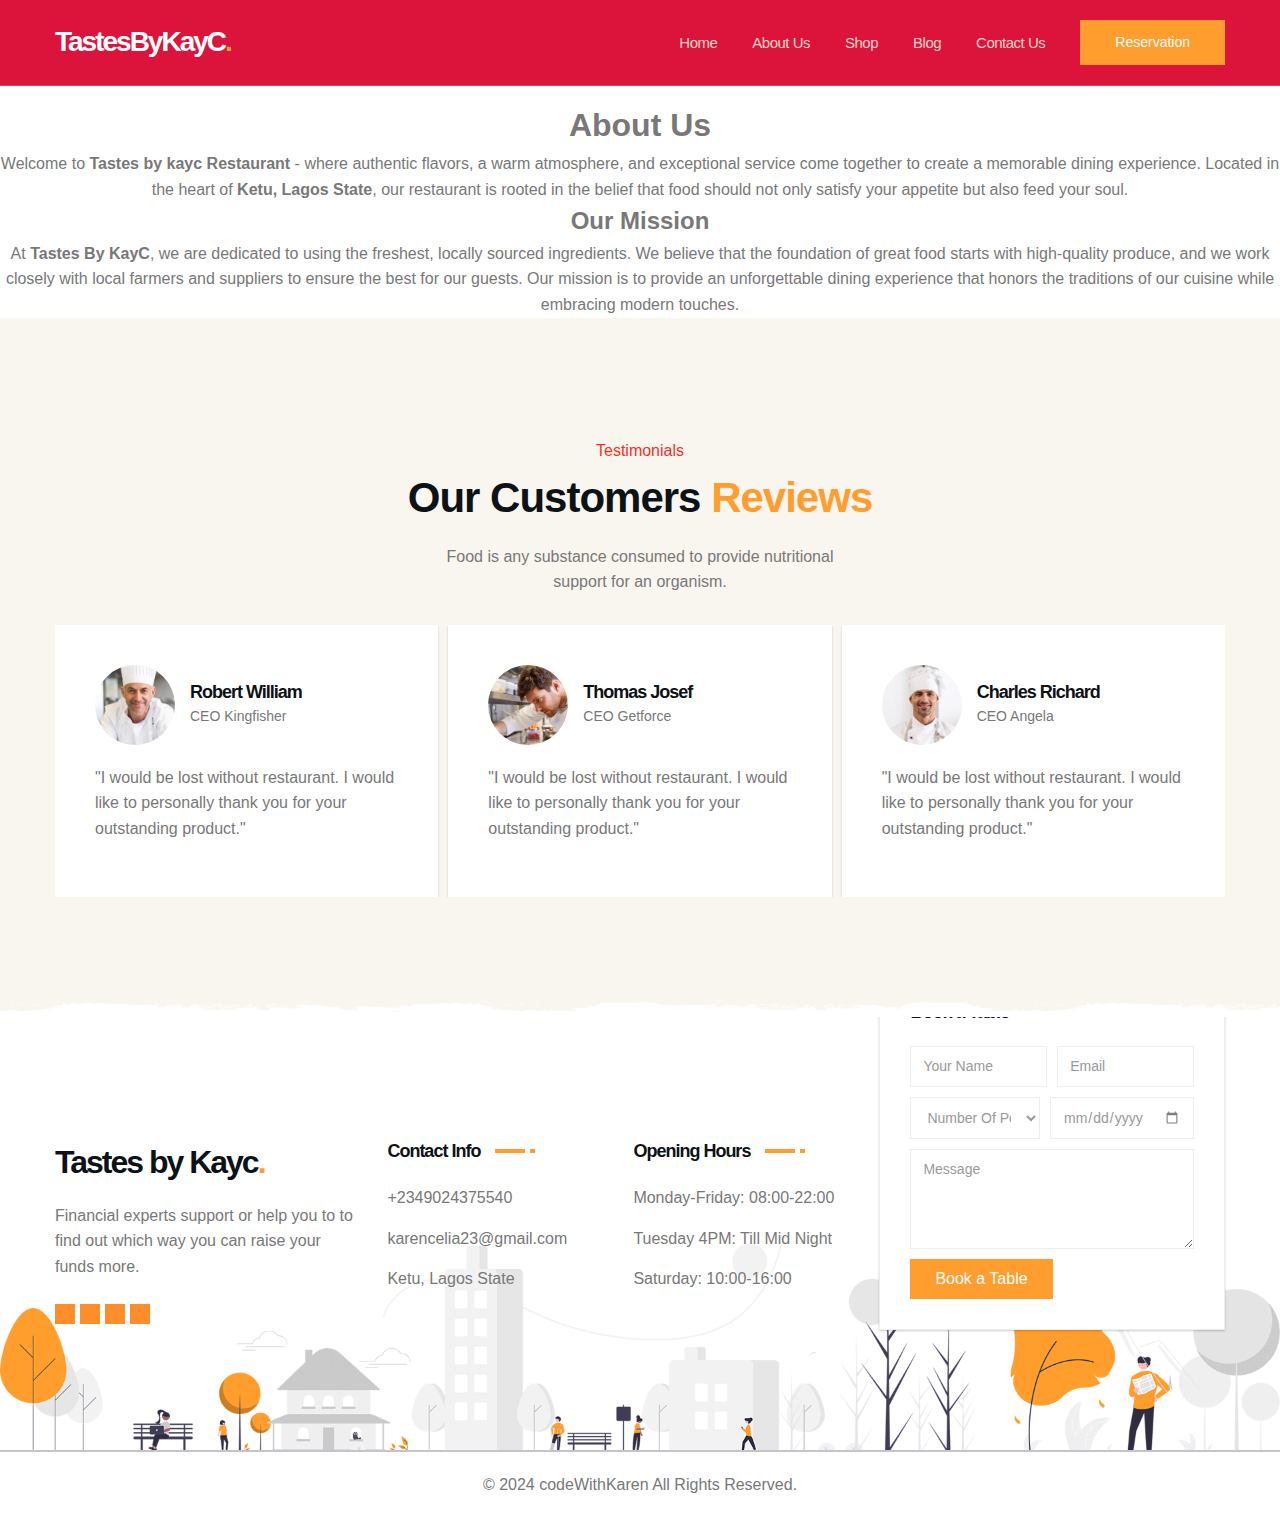
==== about.html @ d3bf538b "My Restaurant" ====
<!DOCTYPE html>
<html lang="en">
<head>
    <meta charset="UTF-8">
    <meta name="viewport" content="width=device-width, initial-scale=1.0">
    <title>About Us - TastesByKayC</title>
    <link rel="stylesheet" href="assets/css/index.css">
</head>
<style>
    .aboutus{
        text-align: center;
        margin-top: 100px;
        background-color: white;
    }
</style>
<body id="top">
       
    <!-- header -->

  <header class="header" data-header style="background-color: crimson;">
    <div class="container">

      <h1>
        <a href="#" class="logo">TastesByKayC<span class="span">.</span></a>
      </h1>

      <nav class="navbar" data-navbar>
        <ul class="navbar-list">

          <li class="nav-item">
            <a href="index.html" class="navbar-link" data-nav-link>Home</a>
          </li>

          <li class="nav-item">
            <a href="#" class="navbar-link" data-nav-link>About Us</a>
          </li>

          <li class="nav-item">
            <a href="shop.html" class="navbar-link" data-nav-link>Shop</a>
          </li>

          <li class="nav-item">
            <a href="blog.html" class="navbar-link" data-nav-link>Blog</a>
          </li>

          <li class="nav-item">
            <a href="contact.html" class="navbar-link" data-nav-link>Contact Us</a>
          </li>

        </ul>
      </nav>

      <div class="header-btn-group">
        <button class="search-btn" aria-label="Search" data-search-btn>
          <ion-icon name="search-outline"></ion-icon>
        </button>

        <button class="btn btn-hover">Reservation</button>

        <button class="nav-toggle-btn" aria-label="Toggle Menu" data-menu-toggle-btn>
          <span class="line top"></span>
          <span class="line middle"></span>
          <span class="line bottom"></span>
        </button>
      </div>

    </div>
  </header>





  <!-- search -->

  <div class="search-container" data-search-container>

    <div class="search-box">
      <input type="search" name="search" aria-label="Search here" placeholder="Type keywords here..."
        class="search-input">

      <button class="search-submit" aria-label="Submit search" data-search-submit-btn>
        <ion-icon name="search-outline"></ion-icon>
      </button>
    </div>

    <button class="search-close-btn" aria-label="Cancel search" data-search-close-btn></button>

  </div>





    <div class="aboutus">
        <h1>About Us</h1>

        <p>Welcome to <strong>Tastes by kayc Restaurant
        </strong> - where authentic flavors, a warm atmosphere, and exceptional service come together to create a memorable dining experience. Located in the heart of <strong>Ketu, Lagos State</strong>, our restaurant is rooted in the belief that food should not only satisfy your appetite but also feed your soul.</p>


        <h2>Our Mission</h2>
        <p>At <strong>Tastes By KayC</strong>, we are dedicated to using the freshest, locally sourced ingredients. We believe that the foundation of great food starts with high-quality produce, and we work closely with local farmers and suppliers to ensure the best for our guests. Our mission is to provide an unforgettable dining experience that honors the traditions of our cuisine while embracing modern touches.</p>

        

        
    </div>
<!-- 
        - #TESTIMONIALS
      -->

      <section class="section section-divider white testi">
        <div class="container">

          <p class="section-subtitle">Testimonials</p>

          <h2 class="h2 section-title">
            Our Customers <span class="span">Reviews</span>
          </h2>

          <p class="section-text">
            Food is any substance consumed to provide nutritional
            support for an organism.
          </p>

          <ul class="testi-list has-scrollbar">

            <li class="testi-item">
              <div class="testi-card">

                <div class="profile-wrapper">

                  <figure class="avatar">
                    <img src="./assets/images/avatar-1.jpg" width="80" height="80" loading="lazy" alt="Robert William">
                  </figure>

                  <div>
                    <h3 class="h4 testi-name">Robert William</h3>

                    <p class="testi-title">CEO Kingfisher</p>
                  </div>

                </div>

                <blockquote class="testi-text">
                  "I would be lost without restaurant. I would like to personally thank you for your outstanding
                  product."
                </blockquote>

                <div class="rating-wrapper">
                  <ion-icon name="star"></ion-icon>
                  <ion-icon name="star"></ion-icon>
                  <ion-icon name="star"></ion-icon>
                  <ion-icon name="star"></ion-icon>
                  <ion-icon name="star"></ion-icon>
                </div>

              </div>
            </li>

            <li class="testi-item">
              <div class="testi-card">

                <div class="profile-wrapper">

                  <figure class="avatar">
                    <img src="./assets/images/avatar-2.jpg" width="80" height="80" loading="lazy" alt="Thomas Josef">
                  </figure>

                  <div>
                    <h3 class="h4 testi-name">Thomas Josef</h3>

                    <p class="testi-title">CEO Getforce</p>
                  </div>

                </div>

                <blockquote class="testi-text">
                  "I would be lost without restaurant. I would like to personally thank you for your outstanding
                  product."
                </blockquote>

                <div class="rating-wrapper">
                  <ion-icon name="star"></ion-icon>
                  <ion-icon name="star"></ion-icon>
                  <ion-icon name="star"></ion-icon>
                  <ion-icon name="star"></ion-icon>
                  <ion-icon name="star"></ion-icon>
                </div>

              </div>
            </li>

            <li class="testi-item">
              <div class="testi-card">

                <div class="profile-wrapper">

                  <figure class="avatar">
                    <img src="./assets/images/avatar-3.jpg" width="80" height="80" loading="lazy" alt="Charles Richard">
                  </figure>

                  <div>
                    <h3 class="h4 testi-name">Charles Richard</h3>

                    <p class="testi-title">CEO Angela</p>
                  </div>

                </div>

                <blockquote class="testi-text">
                  "I would be lost without restaurant. I would like to personally thank you for your outstanding
                  product."
                </blockquote>

                <div class="rating-wrapper">
                  <ion-icon name="star"></ion-icon>
                  <ion-icon name="star"></ion-icon>
                  <ion-icon name="star"></ion-icon>
                  <ion-icon name="star"></ion-icon>
                  <ion-icon name="star"></ion-icon>
                </div>

              </div>
            </li>

          </ul>

        </div>
      </section>
    
  <!-- 
    - #FOOTER
  -->

  <footer class="footer">

    <div class="footer-top" style="background-image: url('./assets/images/footer-illustration.png')">
      <div class="container">

        <div class="footer-brand">

          <a href="" class="logo">Tastes by Kayc<span class="span">.</span></a>

          <p class="footer-text">
            Financial experts support or help you to to find out which way you can raise your funds more.
          </p>

          <ul class="social-list">

            <li>
              <a href="#" class="social-link">
                <ion-icon name="logo-facebook"></ion-icon>
              </a>
            </li>

            <li>
              <a href="#" class="social-link">
                <ion-icon name="logo-twitter"></ion-icon>
              </a>
            </li>

            <li>
              <a href="#" class="social-link">
                <ion-icon name="logo-instagram"></ion-icon>
              </a>
            </li>

            <li>
              <a href="#" class="social-link">
                <ion-icon name="logo-pinterest"></ion-icon>
              </a>
            </li>

          </ul>

        </div>

        <ul class="footer-list">

          <li>
            <p class="footer-list-title" id="contactus">Contact Info</p>
          </li>

          <li>
            <p class="footer-list-item">+2349024375540</p>
          </li>

          <li>
            <p class="footer-list-item">karencelia23@gmail.com</p>
          </li>

          <li>
            <address class="footer-list-item">Ketu, Lagos State</address>
          </li>

        </ul>

        <ul class="footer-list">

          <li>
            <p class="footer-list-title">Opening Hours</p>
          </li>

          <li>
            <p class="footer-list-item">Monday-Friday: 08:00-22:00</p>
          </li>

          <li>
            <p class="footer-list-item">Tuesday 4PM: Till Mid Night</p>
          </li>

          <li>
            <p class="footer-list-item">Saturday: 10:00-16:00</p>
          </li>

        </ul>

        <form action="" class="footer-form">

          <p class="footer-list-title">Book a Table</p>

          <div class="input-wrapper">

            <input type="text" name="full_name" required placeholder="Your Name" aria-label="Your Name"
              class="input-field">

            <input type="email" name="email_address" required placeholder="Email" aria-label="Email"
              class="input-field">

          </div>

          <div class="input-wrapper">

            <select name="total_person" aria-label="Total person" class="input-field">
              <option value="person">Number Of People</option>
              <option value="2 person">2 Person</option>
              <option value="3 person">3 Person</option>
              <option value="4 person">4 Person</option>
              <option value="5 person">5 Person</option>
            </select>

            <input type="date" name="booking_date" aria-label="Reservation date" class="input-field">

          </div>

          <textarea name="message" required placeholder="Message" aria-label="Message" class="input-field"></textarea>

          <button type="submit" class="btn">Book a Table</button>

        </form>

      </div>
    </div>

    <div class="footer-bottom">
      <div class="container">
        <p class="copyright-text">
          &copy; 2024 <a href="#" class="copyright-link">codeWithKaren</a> All Rights Reserved.
        </p>
      </div>
    </div>
<script src="script.js"></script>
</body>
</html>
---- assets/css/index.css ----
:root {

  /**
     * colors
     */

  --rich-black-fogra-29: hsl(210, 26%, 7%);
  --champagne-pink_20: hsla(23, 61%, 86%, 0.2);
  --independence_30: hsla(245, 17%, 29%, 0.3);
  --gray-x-11-gray: hsl(0, 0%, 73%);
  --champagne-pink: hsl(23, 61%, 86%);
  --spanish-gray: hsl(0, 0%, 60%);
  --sonic-silver: hsl(0, 0%, 47%);
  --deep-saffron: hsl(32, 100%, 59%);
  --dark-orange: hsl(28, 100%, 58%);
  --desert-sand: hsl(23, 49%, 82%);
  --isabelline: hsl(38, 44%, 96%);
  --gainsboro: hsl(0, 0%, 87%);
  --tangerine: hsl(31, 84%, 50%);
  --cinnabar: hsl(3, 90%, 55%);
  --black_95: hsla(0, 0%, 0%, 0.95);
  --cultured: hsl(0, 0%, 93%);
  --white: hsl(0, 0%, 100%);
  --black: hsl(0, 0%, 0%);
  --onyx: hsl(0, 0%, 27%);

  /**
     * typography
     */

  --ff-shadows-into-light: 'Shadows Into Light', cursive;
  --ff-roboto: 'Roboto', sans-serif;
  --ff-rubik: 'Rubik', sans-serif;

  --fs-1: 3.2rem;
  --fs-2: 2.2rem;
  --fs-3: 1.8rem;
  --fs-4: 1.4rem;
  --fs-5: 1.2rem;

  --fw-500: 500;
  --fw-600: 600;
  --fw-700: 700;

  /**
     * spacing
     */

  --section-padding: 60px;

  /**
     * shadow
     */

  --shadow-1: 0 1px 4px hsla(0, 0%, 0%, 0.2);
  --shadow-2: 0 1px 2px hsla(0, 0%, 0%, 0.2);

  /**
     * transition
     */

  --transition-1: 0.25s ease;
  --transition-2: 0.5s ease;

  /**
     * clip path
     */

  --clip-path-1: polygon(0 40%, 100% 0%, 100% 100%, 0 100%);
  --clip-path-2: polygon(0 0%, 100% 0%, 100% 100%, 0 100%);

}

#text1 {
  animation: fadeIn 3s ease-in liear;
}

@keyframes fadeIn {
  0% {
    opacity: 0;
  }

  100% {
    opacity: 1;
  }
}

/*-----------------------------------*\
    #RESET
  \*-----------------------------------*/

*,
*::before,
*::after {
  margin: 0;
  padding: 0;
  box-sizing: border-box;
}

li {
  list-style: none;
}

a {
  text-decoration: none;
  color: inherit;
}

a,
img,
svg,
span,
input,
select,
button,
textarea,
ion-icon {
  display: block;
}

img {
  height: auto;
}

input,
select,
button,
textarea {
  background: none;
  border: none;
  font: inherit;
}

input,
select,
textarea {
  width: 100%;
}

button {
  cursor: pointer;
}

ion-icon {
  pointer-events: none;
}

address {
  font-style: normal;
}

html {
  font-family: var(--ff-roboto);
  font-size: 10px;
  scroll-behavior: smooth;
}

body {
  background-color: var(--white);
  color: var(--sonic-silver);
  font-size: 1.6rem;
  line-height: 1.6;
  overflow-x: hidden;
}

body.active {
  overflow: hidden;
}

:focus-visible {
  outline-offset: 4px;
}

::selection {
  background-color: var(--deep-saffron);
  color: var(--white);
}

::-webkit-scrollbar {
  width: 8px;
}

::-webkit-scrollbar-track {
  background-color: var(--cultured);
}

::-webkit-scrollbar-thumb {
  background-color: var(--deep-saffron);
}

::-webkit-scrollbar-thumb:hover {
  background-color: var(--tangerine);
}





/*-----------------------------------*\
    #REUSED STYLE
  \*-----------------------------------*/

.container {
  padding-inline: 15px;
}

.h1,
.h2,
.h3,
.h4 {
  font-family: var(--ff-rubik);
  color: var(--rich-black-fogra-29);
  line-height: 1.2;
  letter-spacing: -1px;
}

.h1,
.h2 {
  font-size: var(--fs-1);
}

.h2,
.h3,
.h4 {
  font-weight: var(--fw-600);
}

.h3 {
  font-size: var(--fs-2);
}

.h4 {
  font-size: var(--fs-3);
}

.btn {
  background-color: var(--bg-color, var(--deep-saffron));
  color: var(--white);
  font-family: var(--ff-rubik);
  font-size: var(--fs-4);
  font-weight: var(--fw-500);
  height: var(--height, 45px);
  padding-inline: var(--padding-inline, 35px);
  transition: var(--transition-1);
}

.btn-hover {
  position: relative;
  overflow: hidden;
  z-index: 1;
}

.btn-hover::after {
  content: "";
  position: absolute;
  bottom: -1px;
  left: 20px;
  width: 1px;
  height: 1px;
  transform: translate(-50%, 51%) scale(var(--scale, 1));
  border-radius: 50%;
  background-color: var(--rich-black-fogra-29);
  z-index: -1;
  transition: var(--transition-2);
}

.btn-hover:is(:hover, :focus)::after {
  --scale: 500;
}

.section {
  padding-block: var(--section-padding);
}

.section.white {
  background-color: var(--isabelline);
}

.section-divider {
  position: relative;
}

.section-divider::before,
.section-divider::after {
  content: "";
  position: absolute;
  bottom: 0;
  left: 0;
  width: 100%;
  height: 15px;
  background-repeat: repeat no-repeat;
  background-position: bottom;
}

.section-divider.white::after {
  background-image: url("../images/shape-white.png");
}

.section-divider.gray::after {
  background-image: url("../images/shape-grey.png");
}

.w-100 {
  width: 100%;
}

.has-scrollbar {
  display: flex;
  gap: 10px;
  overflow-x: auto;
  scroll-snap-type: inline mandatory;
  padding-block-end: 40px;
}

.has-scrollbar::-webkit-scrollbar {
  height: 12px;
}

.has-scrollbar::-webkit-scrollbar-button {
  width: calc(25% - 40px);
}

.has-scrollbar::-webkit-scrollbar-track {
  outline: 2px solid var(--deep-saffron);
  border-radius: 50px;
}

.has-scrollbar::-webkit-scrollbar-thumb {
  border: 3px solid var(--cultured);
  border-radius: 50px;
}

.section-title>.span {
  display: inline-block;
  color: var(--deep-saffron);
}

.abs-img {
  position: absolute;
  transform: scale(1);
}

.scale-up-anim {
  animation: scaleUp 1s linear infinite alternate;
}

@keyframes scaleUp {
  0% {
    transform: scale(1);
  }

  100% {
    transform: scale(1.05);
  }
}

.section-subtitle {
  color: var(--cinnabar);
  font-family: var(--ff-rubik);
  text-align: center;
  font-weight: var(--fw-500);
}

.badge {
  position: absolute;
  background: var(--bg-color, var(--cinnabar));
  color: var(--white);
  font-size: var(--fs-5);
  font-weight: var(--fw-600);
  padding: var(--padding-block, 2px) 15px;
}

.rating-wrapper {
  display: flex;
  gap: 5px;
  color: var(--deep-saffron);
}




/* header section */

/* .navbar, */
.header-btn .btn {
  display: none;
}

.header {
  --color: var(--white);
  --btn-color: var(--champagne-pink);

  position: absolute;
  top: 0;
  left: 0;
  width: 100%;
  padding-block: 20px;
  border-block-end: 1px solid var(--champagne-pink_20);
  z-index: 4;
}

.header.active {
  --color: var(--rich-black-fogra-29);
  --btn-color: var(--rich-black-fogra-29);

  position: fixed;
  top: -86px;
  background-color: var(--white);
  box-shadow: var(--shadow-1);
  animation: slideIn 0.5s ease-out forwards;
}

@keyframes slideIn {
  0% {
    transform: translateY(0);
  }

  100% {
    transform: translateY(100%);
  }
}

.header .container {
  display: flex;
  justify-content: space-between;
  align-items: center;
}

.logo {
  color: var(--color);
  font-family: var(--ff-rubik);
  font-size: 2.8rem;
  font-weight: var(--fw-700);
  letter-spacing: -2px;
}

.logo .span {
  display: inline-block;
  color: var(--deep-saffron);
}

.header-btn {
  display: flex;
  align-items: center;
  gap: 20px;
}

.search-btn {
  color: var(--btn-color);
  font-size: 20px;
}

.search-btn ion-icon {
  --ionicon-stroke-width: 50px;
}

.nav-toggle-btn {
  display: grid;
  gap: 4px;
}

.line {
  width: 10px;
  height: 3px;
  background-color: var(--btn-color);
  border-radius: 5px;
  transition: var(--transition-1);
}

.line.middle {
  width: 20px;
}

.line.bottom {
  margin-left: auto;
}

.nav-toggle-btn.active .line.top {
  transform: translate(1px, 3px) rotate(45deg);
}

.nav-toggle-btn.active .line.middle {
  transform: rotate(-45deg);
}

.nav-toggle-btn.active .line.bottom {
  transform: translate(-1px, -3px) rotate(45deg);
}

.navbar {
  position: absolute;
  top: 100%;
  left: 50%;
  transform: translateX(-50%);
  width: calc(100% - 30px);
  background-color: var(--white);
  padding-inline: 20px;
  box-shadow: var(--shadow-1);
  height: 0;
  overflow: hidden;
  visibility: hidden;
  transition: var(--transition-1);
}

.navbar.active {
  height: 236px;
  visibility: visible;
}

.navbar-list {
  margin-block: 10px;
}

.nav-item:not(:last-child) {
  border-block-end: 1px solid hsla(0, 0%, 0%, 0.04);
}

.navbar-link {
  color: var(--rich-black-fogra-29);
  font-size: var(--fs-4);
  font-family: var(--ff-rubik);
  font-weight: var(--fw-500);
  padding: 10px 15px;
  transition: var(--transition-1);
}

.navbar-link:is(:hover, :focus) {
  color: var(--dark-orange);
}




/*-----------------------------------*\
    #SEARCH BOX
  \*-----------------------------------*/

.search-container {
  position: fixed;
  top: -60%;
  left: 0;
  width: 100%;
  height: 110%;
  background-color: var(--black_95);
  display: flex;
  justify-content: center;
  align-items: center;
  padding-inline: 15px;
  z-index: 5;
  visibility: hidden;
  opacity: 0;
  transition: var(--transition-2);
}

.search-container.active {
  visibility: visible;
  opacity: 1;
  transform: translateY(50%);
}

.search-box {
  position: relative;
  width: 100%;
  max-width: 500px;
}

.search-input {
  color: var(--gainsboro);
  font-size: 3rem;
  padding: 20px 15px;
  padding-inline-end: 70px;
}

.search-input::placeholder {
  color: var(--spanish-gray);
}

.search-input::-webkit-search-cancel-button {
  display: none;
}

.search-submit {
  position: absolute;
  top: 50%;
  transform: translateY(-50%);
  right: 15px;
  color: var(--onyx);
  font-size: 4rem;
  transition: var(--transition-1);
}

.search-submit:is(:hover, :focus) {
  color: var(--gainsboro);
}

.search-close-btn {
  position: absolute;
  inset: 0;
  z-index: -1;
  cursor: url("../images/close.png"), auto;
}





/*-----------------------------------*\
    #HERO
  \*-----------------------------------*/

.hero-banner {
  display: none;
}

.hero {
  background-repeat: no-repeat;
  background-size: cover;
  background-position: center;
  padding-block: 145px 60px;
  text-align: center;
}

.hero-subtitle {
  color: var(--dark-orange);
  font-family: var(--ff-shadows-into-light);
  font-size: var(--fs-3);
  letter-spacing: 1px;
  margin-block-end: 25px;
}

.hero-title {
  color: var(--champagne-pink);
  max-width: 12ch;
  margin-inline: auto;
}

.hero-text {
  color: var(--desert-sand);
  margin-block: 15px 30px;
  max-width: 44ch;
  margin-inline: auto;
}

.hero .btn {
  margin-inline: auto;
}

.hero .btn:is(:hover, :focus) {
  background-color: var(--white);
  color: var(--black);
}





/*-----------------------------------*\
    #PROMO
  \*-----------------------------------*/

.promo-card {
  position: relative;
  background-color: var(--white);
  text-align: center;
  padding: 40px 30px;
  box-shadow: var(--shadow-2);
  z-index: 1;
}

.promo-card::after {
  content: "";
  position: absolute;
  inset: 0;
  background-color: var(--deep-saffron);
  clip-path: var(--clip-path-1);
  transform: scaleY(0.3);
  transform-origin: bottom;
  z-index: -1;
  transition: var(--transition-1);
}

.promo-card:hover::after {
  clip-path: var(--clip-path-2);
  transform: scaleY(1);
}

.promo-card .card-icon svg {
  margin-inline: auto;
}

.promo-card:hover .card-icon path {
  fill: var(--white);
}

.promo-card:hover :is(.card-title, .card-text) {
  color: var(--white);
}

.promo-card .card-title {
  margin-block: 15px;
  transition: var(--transition-1);
}

.promo-card .card-text {
  margin-block-end: 15px;
  transition: var(--transition-1);
}

.promo-card .card-banner {
  max-width: max-content;
  margin-inline: auto;
  aspect-ratio: 1 / 1;
}

.promo-item {
  min-width: 100%;
  scroll-snap-align: start;
}





/*-----------------------------------*\
    #ABOUT
  \*-----------------------------------*/

.about {
  text-align: center;
}

.about-banner {
  position: relative;
  aspect-ratio: 1 / 0.9;
}

.about-img {
  max-width: max-content;
  margin-inline: auto;
}

.about-banner .abs-img {
  top: 0;
  left: 100px;
}

.about .section-title {
  max-width: 15ch;
  margin-block: 40px 10px;
  margin-inline: auto;
}

.about-list {
  margin-block: 20px 30px;
}

.about-item {
  display: flex;
  justify-content: center;
  align-items: center;
  gap: 10px;
}

.about-item:not(:last-child) {
  margin-block-end: 10px;
}

.about-item ion-icon {
  background-color: var(--deep-saffron);
  color: var(--white);
  font-size: 1.2rem;
  padding: 4px;
  border-radius: 50%;
  --ionicon-stroke-width: 110px;
}

.about-item .span {
  color: var(--rich-black-fogra-29);
  font-family: var(--ff-rubik);
  font-weight: var(--fw-500);
}

.about .btn {
  margin-inline: auto;
}





/*-----------------------------------*\
    #FOOD MENU
  \*-----------------------------------*/

.food-menu {
  background-color: var(--isabelline);
  text-align: center;
}

.food-menu .section-title {
  margin-block: 10px 20px;
}

.food-menu .section-text {
  max-width: 44ch;
  margin-inline: auto;
  margin-block-end: 30px;
}

.fiter-list {
  display: flex;
  flex-wrap: wrap;
  justify-content: center;
  gap: 10px;
  margin-block-end: 40px;
}

.filter-btn {
  background-color: var(--white);
  color: var(--color, var(--rich-black-fogra-29));
  font-family: var(--ff-rubik);
  font-weight: var(--fw-500);
  padding: 5px 20px;
  border: 1px solid var(--border-color, var(--cultured));
}

.filter-btn.active {
  background-color: var(--deep-saffron);
  --color: var(--white);
  --border-color: var(--deep-saffron);
}

.food-menu-list {
  display: grid;
  gap: 30px;
}

.food-menu-card {
  background-color: var(--white);
  padding: 40px;
  box-shadow: var(--shadow-2);
}

.food-menu-card:focus-within {
  outline: 1px auto -webkit-focus-ring-color;
}

.food-menu-card .card-banner {
  position: relative;
  padding-block-start: 30px;
  max-width: max-content;
  aspect-ratio: 1 / 1;
  margin-inline: auto;
}

.food-menu-card .badge {
  top: 0;
  left: 0;
}

.food-menu-btn {
  position: absolute;
  top: calc(50% + 15px);
  left: 50%;
  transform: translate(-50%, 0);
  min-width: max-content;
  --bg-color: var(--cinnabar);
  width: 60%;
  --height: 40px;
  --padding-inline: 20px;
  opacity: 0;
  transition: var(--transition-2);
}

.food-menu-btn:is(:hover, :focus) {
  --bg-color: var(--deep-saffron);
}

.food-menu-card:is(:hover, :focus-within) .food-menu-btn {
  transform: translate(-50%, -50%);
  opacity: 1;
}

.food-menu-card .wrapper {
  display: flex;
  justify-content: center;
  align-items: center;
  gap: 15px;
  margin-block: 20px 10px;
}

.food-menu-card .category {
  font-family: var(--ff-rubik);
  font-weight: var(--fw-500);
}

.food-menu-card .rating-wrapper {
  font-size: 1.4rem;
}

.food-menu-card .card-title {
  margin-block-end: 10px;
}

.food-menu-card .price-wrapper {
  display: flex;
  justify-content: center;
  gap: 5px;
  font-family: var(--ff-rubik);
  font-weight: var(--fw-600);
}

.food-menu-card .price-text {
  color: var(--cinnabar);
  text-transform: uppercase;
  padding-inline-end: 5px;
}

.food-menu-card .price {
  color: var(--deep-saffron);
}

.food-menu-card .del {
  color: var(--gray-x-11-gray);
}





/*-----------------------------------*\
    #CTA
  \*-----------------------------------*/

.cta {
  background-repeat: no-repeat;
  background-size: cover;
  background-position: center;
  text-align: center;
  overflow: hidden;
}

.cta::before {
  bottom: auto;
  top: 0;
  background-image: url("../images/shape-grey.png");
  transform: scaleY(-1);
}

.cta .section-title {
  color: var(--white);
  line-height: 1.5;
  letter-spacing: -2px;
  max-width: 17ch;
  margin-inline: auto;
}

.cta .section-text {
  color: var(--gainsboro);
  margin-block: 25px 20px;
}

.cta .btn {
  margin-inline: auto;
}

.cta-banner {
  position: relative;
  aspect-ratio: 1 / 0.9;
}

.cta-img {
  transform: scale(1.3) translateY(60px);
}

.cta-banner .abs-img {
  top: 50px;
  left: 10px;
}





/*-----------------------------------*\
    #DELIVERY
  \*-----------------------------------*/

.delivery-content {
  margin-block-end: 40px;
}

.delivery .section-title {
  max-width: 17ch;
  line-height: 1.6;
  letter-spacing: -2px;
}

.delivery .section-text {
  margin-block: 15px 25px;
}

.delivery-banner {
  position: relative;
  aspect-ratio: 1 / 0.86;
}

.delivery-img {
  position: absolute;
  top: 0;
  left: 0;
  transform: translateX(-80px);
  transition: var(--transition-2);
}





/*-----------------------------------*\
    #TESTIMONIALS
  \*-----------------------------------*/

.testi {
  text-align: center;
}

.testi .section-title {
  margin-block: 10px 20px;
}

.testi .section-text {
  max-width: 44ch;
  margin-inline: auto;
  margin-block-end: 30px;
}

.testi-card {
  background-color: var(--white);
  padding: 40px;
  text-align: left;
  box-shadow: var(--shadow-2);
}

.testi-card .profile-wrapper {
  display: flex;
  align-items: center;
  gap: 15px;
}

.testi-card .avatar {
  min-width: max-content;
  border-radius: 50%;
  overflow: hidden;
}

.testi-card .testi-name {
  margin-block-end: 2px;
}

.testi-card .testi-title {
  font-family: var(--ff-rubik);
  font-size: var(--fs-4);
}

.testi-card .testi-text {
  margin-block: 20px 15px;
}

.testi-item {
  min-width: 100%;
  scroll-snap-align: start;
}





/*-----------------------------------*\
    #BANNER
  \*-----------------------------------*/

.banner {
  color: var(--white);
}

.banner-list {
  display: grid;
  gap: 10px;
}

.banner-lg {
  height: 430px;
}

.banner-sm {
  height: 200px;
}

.banner-md {
  height: 240px;
}

.banner-card {
  position: relative;
  height: 100%;
  box-shadow: var(--shadow-2);
  overflow: hidden;
}

.banner-card .banner-img {
  background-color: var(--gainsboro);
  width: 100%;
  height: 100%;
  object-fit: cover;
  transform: scale(1);
  transition: var(--transition-2);
}

.banner-card:is(:hover, :focus-within) .banner-img {
  transform: scale(1.05);
}

.banner-item-content {
  position: absolute;
  top: 50%;
  transform: translateY(-50%);
  left: 20px;
  right: 20px;
  max-height: calc(100% - 30px);
}

.banner-md .banner-item-content {
  left: 50%;
}

.banner-subtitle,
.banner-title {
  font-family: var(--ff-rubik);
  font-weight: var(--fw-600);
  line-height: 1.2;
  letter-spacing: -0.5px;
}

.banner-lg .banner-subtitle {
  font-size: var(--fs-2);
  margin-block-end: 10px;
}

.banner-lg .banner-title {
  font-size: var(--fs-1);
  max-width: 16ch;
}

:is(.banner-md, .banner-sm) .banner-title {
  font-size: var(--fs-2);
  max-width: 10ch;
}

.banner-card .banner-text {
  margin-block: 10px 15px;
}

.banner-card .btn {
  --bg-color: var(--dark-orange);
  --height: 40px;
  --padding-inline: 25px;
}

.banner-card .btn:is(:hover, :focus) {
  background-color: var(--rich-black-fogra-29);
}





/*-----------------------------------*\
    #BLOG
  \*-----------------------------------*/

.blog {
  text-align: center;
}

.blog .section-title {
  margin-block: 10px 20px;
}

.blog .section-text {
  margin-block-end: 40px;
  max-width: 44ch;
  margin-inline: auto;
}

.blog-list {
  display: grid;
  gap: 30px;
}

.blog-card {
  background-color: var(--white);
  text-align: left;
  box-shadow: var(--shadow-2);
}

.blog-card .card-banner {
  position: relative;
  aspect-ratio: 1 / 0.65;
  background-color: var(--gainsboro);
}

.blog-card .badge {
  top: 20px;
  right: 20px;
  font-family: var(--ff-rubik);
  text-transform: uppercase;
  --bg-color: var(--tangerine);
  --padding-block: 5px;
}

.blog-card .card-content {
  padding: 30px;
}

.blog-card .card-meta-wrapper {
  display: flex;
  flex-wrap: wrap;
  justify-content: flex-start;
  align-items: center;
  gap: 12px 20px;
}

.blog-card .card-meta-link {
  display: flex;
  align-items: center;
  gap: 10px;
}

.blog-card .card-meta-link ion-icon {
  color: var(--tangerine);
  font-size: 1.5rem;
  --ionicon-stroke-width: 60px;
}

.blog-card :is(.meta-info, .btn-link) {
  color: var(--rich-black-fogra-29);
  font-family: var(--ff-rubik);
  font-size: var(--fs-5);
  font-weight: var(--fw-600);
  text-transform: uppercase;
  line-height: 1;
  transition: var(--transition-1);
}

.blog-card .card-meta-link:is(:hover, :focus) .meta-info {
  color: var(--deep-saffron);
}

.blog-card .card-title {
  font-size: var(--fs-3);
  margin-block: 20px 15px;
  transition: var(--transition-1);
}

.blog-card .card-title:is(:hover, :focus) {
  opacity: 0.8;
  text-decoration: underline;
}

.blog-card .card-text {
  margin-block-end: 20px;
}

.blog-card .btn-link {
  display: flex;
  align-items: center;
  gap: 5px;
}

.blog-card .btn-link ion-icon {
  font-size: 1.5rem;
}

.blog-card .btn-link:is(:hover, :focus) {
  color: var(--deep-saffron);
  gap: 10px;
}



.copyright {
  text-align: center;
}

#contact input:focus,
#contact textarea:focus {
  outline: 0;
  border: 1px solid #aaa;
}

::-webkit-input-placeholder {
  color: #888;
}

:-moz-placeholder {
  color: #888;
}

::-moz-placeholder {
  color: #888;
}

:-ms-input-placeholder {
  color: #888;
}


/* footer */

.footer {
  overflow: hidden;
}

.footer-top {
  position: relative;
  padding-block: 120px;
  background-repeat: no-repeat;
  background-size: contain;
  background-position: bottom;
  border-block-end: 2px solid var(--independence_30);
}

.footer-top::after {
  content: url(../images/delivery-boy.svg);
  position: absolute;
  bottom: -11px;
  left: -160px;
  width: 160px;
  animation: running-cycle 20s linear infinite;
}

@keyframes running-cycle {
  0% {
    left: -160px;
  }

  100% {
    left: 100%;
  }
}

.footer-top .container {
  display: grid;
  gap: 30px;
}

.footer .logo {
  color: var(--rich-black-fogra-29);
  font-size: 3.2rem;
}

.footer-text {
  margin-block: 15px 25px;
}

.social-list {
  display: flex;
  gap: 5px;
}

.social-link {
  background-color: var(--dark-orange);
  color: var(--white);
  font-size: 1.5rem;
  padding: 10px;
  transition: var(--transition-1);
}

.social-link:is(:hover, :focus) {
  background-color: var(--rich-black-fogra-29);
}

.footer-list-title {
  position: relative;
  max-width: max-content;
  color: var(--rich-black-fogra-29);
  font-family: var(--ff-rubik);
  font-size: var(--fs-3);
  font-weight: var(--fw-600);
  letter-spacing: -1px;
  margin-block-end: 20px;
}

.footer-list-title::after {
  content: "";
  position: absolute;
  top: 50%;
  transform: translateY(-50%);
  left: calc(100% + 15px);
  background-color: var(--deep-saffron);
  width: 40px;
  height: 4px;
  border-inline-end: 5px solid var(--deep-saffron);
  box-shadow: inset -5px 0 0 var(--white);
}

.footer-list>li:not(:last-child) {
  margin-block-end: 15px;
}

.footer-list address {
  max-width: 20ch;
}

.footer-form {
  background-color: var(--white);
  padding: 30px;
  border: 1px solid var(--cultured);
  box-shadow: var(--shadow-2);
}

.input-wrapper {
  display: grid;
  gap: 10px;
  margin-block-end: 10px;
}

.input-field {
  color: var(--spanish-gray);
  font-size: var(--fs-4);
  border: 1px solid var(--cultured);
  padding: 8px 12px;
}

.input-field::placeholder {
  color: var(--spanish-gray);
}

.input-field::-webkit-calendar-picker-indicator {
  opacity: 0.5;
}

textarea.input-field {
  min-height: 50px;
  max-height: 150px;
  height: 100px;
  resize: vertical;
  margin-block-end: 10px;
}

.footer-form .btn {
  font-size: var(--fs-15);
  --height: 40px;
  --padding-inline: 25px;
}

.footer-form .btn:is(:hover, :focus) {
  background-color: var(--rich-black-fogra-29);
}

.footer-bottom {
  padding-block: 20px;
  text-align: center;
}

.copyright-link {
  display: inline-block;
}

.copyright-link:is(:hover, :focus) {
  text-decoration: underline;
}





/*top arrow  */

.back-top-btn {
  position: fixed;
  bottom: 10px;
  right: 20px;
  background-color: var(--deep-saffron);
  color: var(--white);
  padding: 15px;
  border-radius: 50%;
  box-shadow: var(--shadow-1);
  z-index: 2;
  opacity: 0;
  visibility: hidden;
  transition: var(--transition-1);
}

.back-top-btn.active {
  opacity: 1;
  visibility: visible;
  transform: translateY(-10px);
}

.back-top-btn:is(:hover, :focus) {
  background-color: var(--rich-black-fogra-29);
}





/* media query */

@media (min-width: 480px) {

  /* header */

  .header-btn .btn {
    display: block;
    --bg-color: var(--dark-orange);
  }

}





/* media */

@media (min-width: 550px) {

  /**
     * REUSED STYLE
     */

  .container {
    max-width: 550px;
    width: 100%;
    margin-inline: auto;
  }

  .has-scrollbar>li {
    min-width: calc(50% - 5px);
  }



  /* hero */

  .hero-title {
    --fs-1: 4.2rem;
  }



  /* footer */

  .footer-top .container {
    grid-template-columns: 1fr 1fr;
  }

}




/* media */

@media (min-width: 768px) {

  .container {
    max-width: 720px;
  }



 /* hero */

  .hero {
    position: relative;
    text-align: left;
    overflow: hidden;
    z-index: 1;
  }

  .hero-content> :is(*, .btn) {
    margin-inline: 0;
  }

  .hero-banner {
    display: block;
    position: absolute;
    top: calc(50% + 86px);
    transform: translateY(-50%);
    right: 50px;
    max-width: 40%;
    aspect-ratio: 1 / 0.9;
  }

  .hero-img {
    position: absolute;
    bottom: 0;
  }

  .hero::after {
    content: "";
    position: absolute;
    right: 0;
    bottom: -2px;
    width: 100%;
    height: 100%;
    background-image: url("../images/hero-bg-shape.png");
    background-repeat: no-repeat;
    background-size: contain;
    background-position: right bottom;
    pointer-events: none;
    z-index: -1;
  }



  /* about */

  .about .container {
    display: grid;
    grid-template-columns: 1fr 1fr;
    gap: 30px;
  }

  .about {
    text-align: left;
  }

  .about .section-title {
    margin-block-start: 0;
  }

  .about :is(.section-title, .btn) {
    margin-inline: 0;
  }

  .about-item {
    justify-content: flex-start;
  }



  /* food menu */
  .food-menu-list {
    grid-template-columns: 1fr 1fr;
  }

  .food-menu-card :is(.wrapper, .price-wrapper) {
    justify-content: flex-start;
  }

  .food-menu-card .card-title {
    text-align: left;
  }



  /* call to action (CTA) */

  .cta .container {
    display: grid;
    grid-template-columns: 1fr 1fr;
    align-items: center;
    gap: 30px;
  }

  .cta {
    text-align: left;
  }

  .cta :is(.section-title, .btn) {
    margin-inline: 0;
  }

  .cta-img {
    transform: scale(1.3) translate(90px, 20px);
  }



  /* delivery */

  .delivery .container {
    display: grid;
    grid-template-columns: 1fr 1fr;
    align-items: center;
    gap: 50px;
  }



  /* banner */

  .banner-list {
    grid-template-columns: repeat(4, 1fr);
  }

  .banner-lg {
    grid-column: 1 / 3;
    grid-row: 1 / 3;
  }

  .banner-md {
    grid-column: 3 / 5;
    grid-row: 2 / 3;
    height: 220px;
  }



  /* blog */

  .blog-list {
    grid-template-columns: 1fr 1fr;
  }

  .blog-card {
    height: 100%;
  }



 /* footer */
  .input-wrapper {
    grid-template-columns: 1fr 1fr;
  }

}





/**
   * responsive for larger than 992px screen
   */

@media (min-width: 992px) {

  :root {

    /**
       * spacing
       */

    --section-padding: 120px;

  }

  .container {
    max-width: 960px;
  }

  .has-scrollbar>li {
    min-width: calc(33.33% - 6.66px);
  }

  .h2 {
    --fs-1: 4.2rem;
  }



  /* header */

  .nav-toggle-btn {
    display: none;
  }

  .header .container {
    gap: 20px;
  }

  .navbar,
  .navbar.active {
    all: unset;
    margin-inline-start: auto;
  }

  .navbar-list {
    margin-block: 0;
    display: flex;
    gap: 5px;
  }

  .nav-item:not(:last-child) {
    border-block-end: none;
  }

  .navbar-link {
    --fs-4: 1.5rem;
    color: var(--btn-color);
    letter-spacing: -0.5px;
  }



  /* hero */

  .hero {
    min-height: 660px;
    display: grid;
    align-items: center;
  }

  .hero-subtitle {
    --fs-3: 3.2rem;
  }

  .hero-title {
    --fs-1: 7rem;
    letter-spacing: -2.5px;
  }

  .hero-text {
    font-size: var(--fs-3);
  }

  .hero-banner {
    max-width: 45%;
    top: auto;
    bottom: 0;
    transform: translateY(0);
  }

  .hero-img-bg {
    transform: scale(1.4) translate(20px, -20px);
  }


/* food menu */

  .food-menu-list {
    grid-template-columns: repeat(3, 1fr);
  }

  .food-menu-card {
    height: 100%;
  }



 /* CTA */

  .cta-img {
    transform: scale(1.4) translate(20px, 40px);
  }

  .cta-banner .abs-img {
    left: -50px;
  }

  :is(.cta, .delivery) .section-title {
    line-height: 1.2;
  }



 /* banner */

  .banner-lg .banner-title {
    --fs-1: 3.6rem;
    letter-spacing: -2px;
  }

  :is(.banner-md, .banner-sm) .banner-title,
  .banner-lg .banner-subtitle {
    --fs-2: 3.2rem;
  }



  /* testimonials */

  .testi-list {
    padding-block-end: 0;
  }



 /* blog */

  .blog-list {
    grid-template-columns: repeat(3, 1fr);
  }

  .blog-card .card-title {
    --fs-3: 2.2rem;
  }



  /* footer */

  .footer-top .container {
    grid-template-columns: 1fr 1fr 1fr 1.6fr;
  }

  .footer-form {
    margin-block-start: -170px;
  }


/* arrow back to top */

  .back-top-btn {
    bottom: 20px;
    right: 30px;
  }

}





/* responsive for larger than 1200px screen*/

@media (min-width: 1200px) {

  

  .container {
    max-width: 1200px;
  }


  /* hero section */

  .hero {
    min-height: 770px;
  }



  /* promo */

  .promo .promo-item {
    min-width: calc(25% - 7.5px);
  }


/* about */

  .about .container {
    gap: 60px;
  }



  /* cta */

  .cta {
    --section-padding: 60px;
  }

  .cta .section-title {
    max-width: 18ch;
  }



  /* banner */

  .banner-md .banner-item-content {
    left: 55%;
  }



  /* footer */

  .footer-top .container {
    grid-template-columns: 1.4fr 1fr 1fr 1.6fr;
  }

}
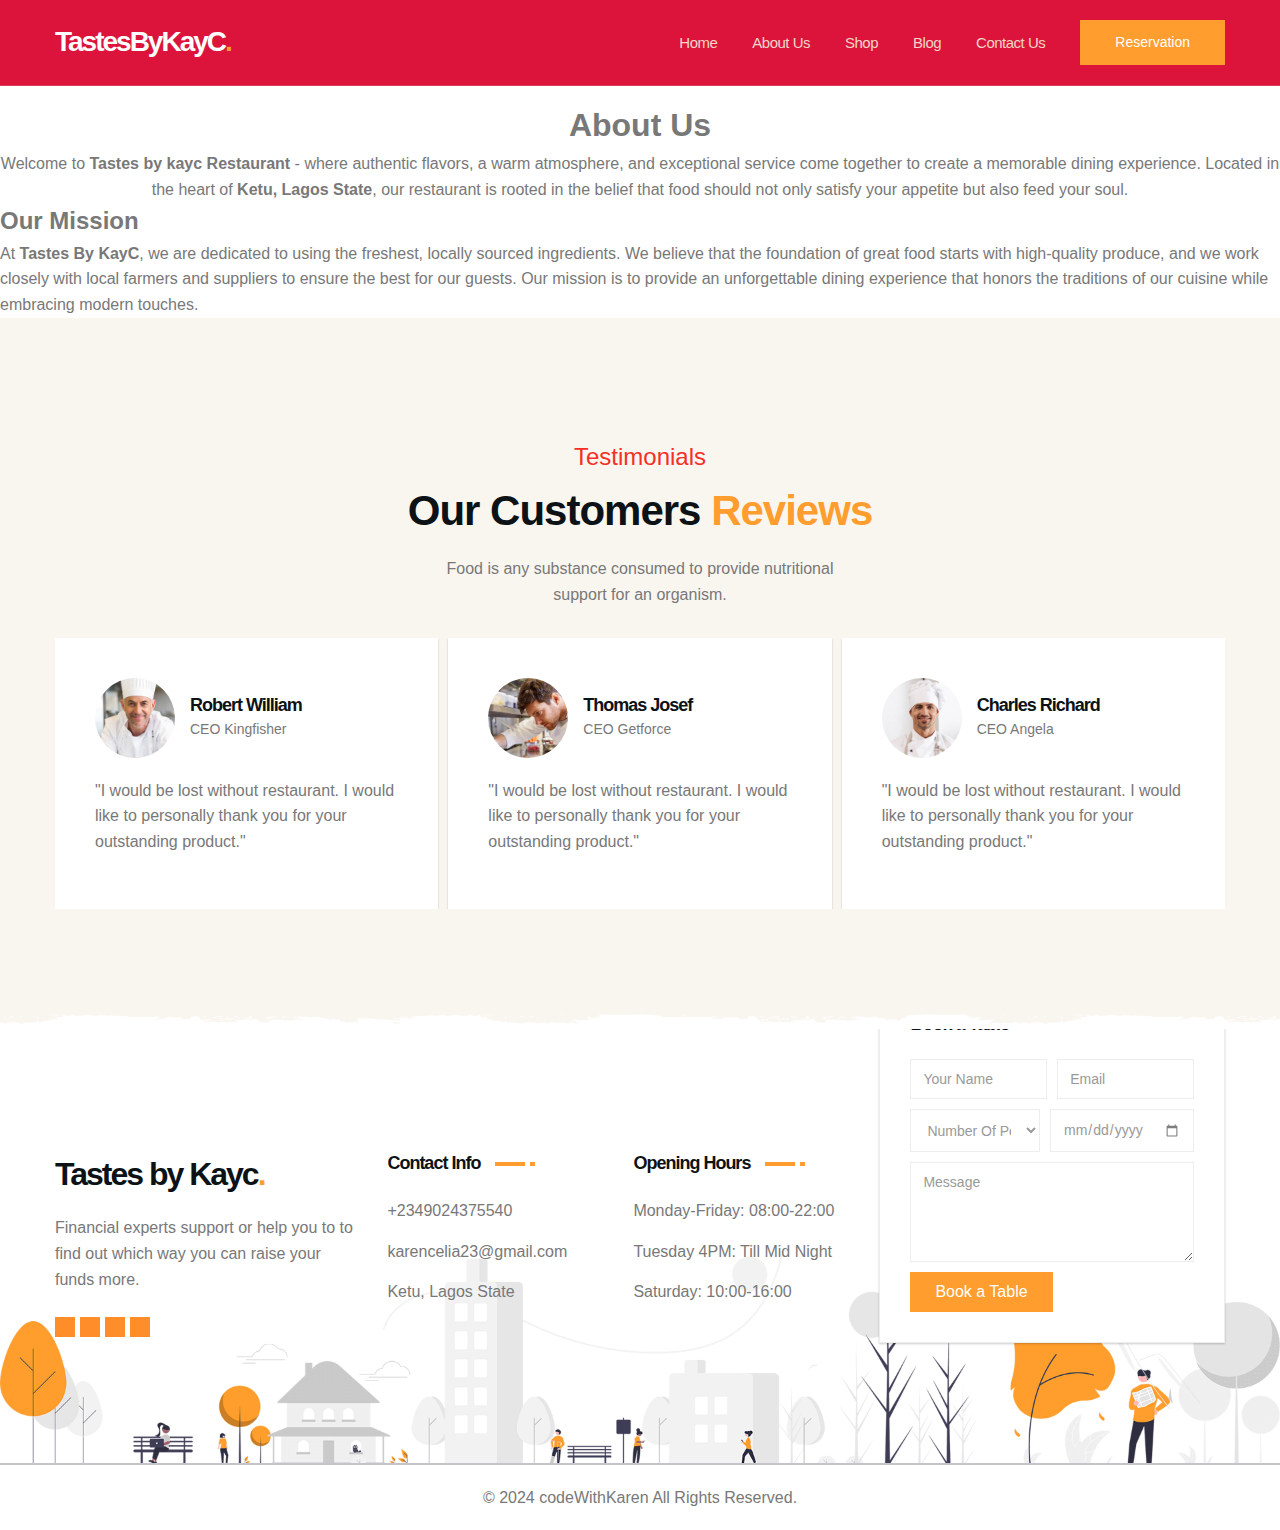
==== commit 9729ecb7: "Update about.html" ====
--- a/about.html
+++ b/about.html
@@ -55,7 +55,7 @@
           <ion-icon name="search-outline"></ion-icon>
         </button>
 
-        <button class="btn btn-hover">Reservation</button>
+        <a href="#reservation"><button class="btn btn-hover">Reservation</button></a>
 
         <button class="nav-toggle-btn" aria-label="Toggle Menu" data-menu-toggle-btn>
           <span class="line top"></span>
@@ -98,7 +98,9 @@
         <p>Welcome to <strong>Tastes by kayc Restaurant
         </strong> - where authentic flavors, a warm atmosphere, and exceptional service come together to create a memorable dining experience. Located in the heart of <strong>Ketu, Lagos State</strong>, our restaurant is rooted in the belief that food should not only satisfy your appetite but also feed your soul.</p>
 
-
+       </div>
+
+    <div class="mission">
         <h2>Our Mission</h2>
         <p>At <strong>Tastes By KayC</strong>, we are dedicated to using the freshest, locally sourced ingredients. We believe that the foundation of great food starts with high-quality produce, and we work closely with local farmers and suppliers to ensure the best for our guests. Our mission is to provide an unforgettable dining experience that honors the traditions of our cuisine while embracing modern touches.</p>
 
@@ -113,11 +115,11 @@
       <section class="section section-divider white testi">
         <div class="container">
 
-          <p class="section-subtitle">Testimonials</p>
-
-          <h2 class="h2 section-title">
+          <h2 class="section-subtitle">Testimonials</h2>
+
+          <p class="h2 section-title">
             Our Customers <span class="span">Reviews</span>
-          </h2>
+          </p>
 
           <p class="section-text">
             Food is any substance consumed to provide nutritional
@@ -231,7 +233,7 @@
       </section>
     
   <!-- 
-    - #FOOTER
+FOOTER
   -->
 
   <footer class="footer">
@@ -317,7 +319,7 @@
 
         </ul>
 
-        <form action="" class="footer-form">
+        <form action="" class="footer-form" id="#reservation">
 
           <p class="footer-list-title">Book a Table</p>
 
@@ -363,4 +365,4 @@
     </div>
 <script src="script.js"></script>
 </body>
-</html>+</html>
